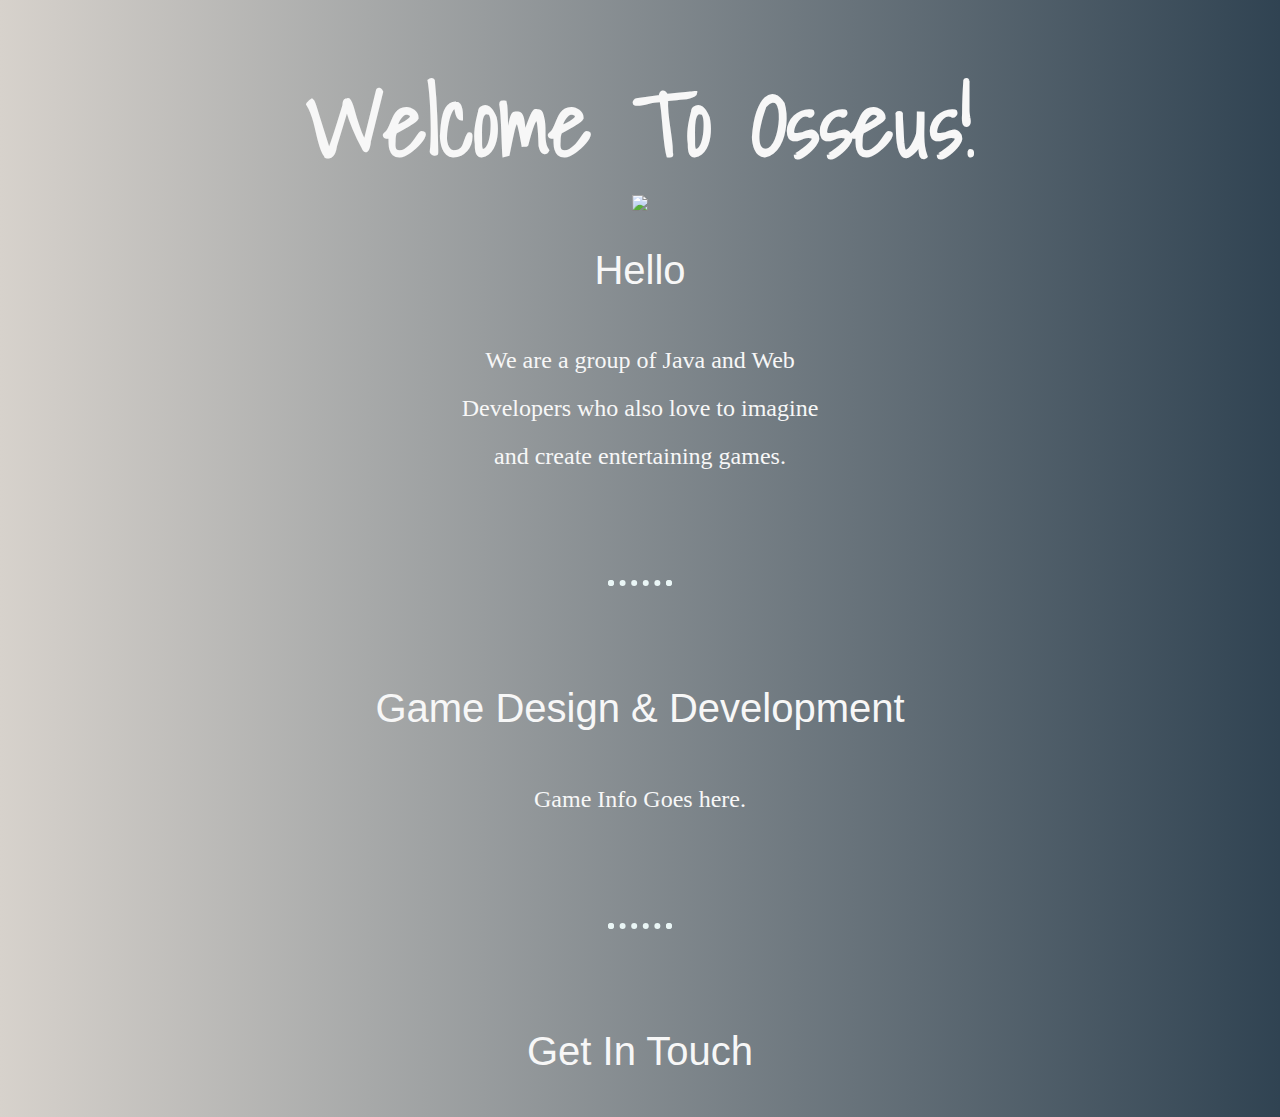
==== index.html @ 901f50cb "initial" ====
<!DOCTYPE html>
<html>
<body>
<title>Osseus</title>
<link rel="stylesheet" href="style.css">
<link href="https://fonts.googleapis.com/css2?family=Shadows+Into+Light&display=swap" rel="stylesheet">
<div class="top-container">
    <h1>Welcome To Osseus!</h1>

</div>
<div class="middle-container">
    <div class="game-developers-profile">
        <div class="game-dev-row">
            <img class="game-giphy" src="https://media.giphy.com/media/4QF3D8mfyALcGXZDoD/giphy.gif">
        <h2>Hello</h2>
        <p class="intro">
            We are a group of Java and Web Developers who also love to imagine and create
            entertaining games.
        </p>
    </div>
</div>
    <hr>
    <div class="about-game">
        <h2>Game Design & Development</h2>
    </div>
    <p>Game Info Goes here.</p>
</div>
<hr>
<div class="bottom-container">
    <div class="contact-us">
        <h2>Get In Touch</h2>
    </div>

</div>

</body>
</html>
---- style.css ----
h1{
    font-color: #66BFBF;
    font-size: 5.62rem;
    margin: 50px auto 0 auto;
    font-family: 'Shadows Into Light', cursive;
  }

  body {
    /*background: #F3904F;  /* fallback for old browsers */
    /*background: linear-gradient(to right, #3B4371, #F3904F); /* W3C, IE 10+/ Edge, Firefox 16+, Chrome 26+, Opera 12+, Safari 7+ */
    background: #304352;  /* fallback for old browsers */
    background: -webkit-linear-gradient(to right, #d7d2cc, #304352);  /* Chrome 10-25, Safari 5.1-6 */
    background: linear-gradient(to right, #d7d2cc, #304352); /* W3C, IE 10+/ Edge, Firefox 16+, Chrome 26+, Opera 12+, Safari 7+ */

    margin: 0;
    text-align: center;
    font-family: 'Merriweather', serif;
    color:#f7f7f7;
      
  }

  hr {
    border: dotted #EAF6F6 6px;
    border-bottom: none;
    width: 4%;
    margin: 100px auto;
  }

  p {
    line-height: 2;
    font-size: 1.5rem;
  }

  .intro {
    width: 30%;
    margin: auto;
  }

  h2 {
    color: #f7f7f7;
    font-family: 'Montserrat', sans-serif;
    font-size: 2.5rem;
    font-weight: normal;
    padding-bottom: 10px;
  }
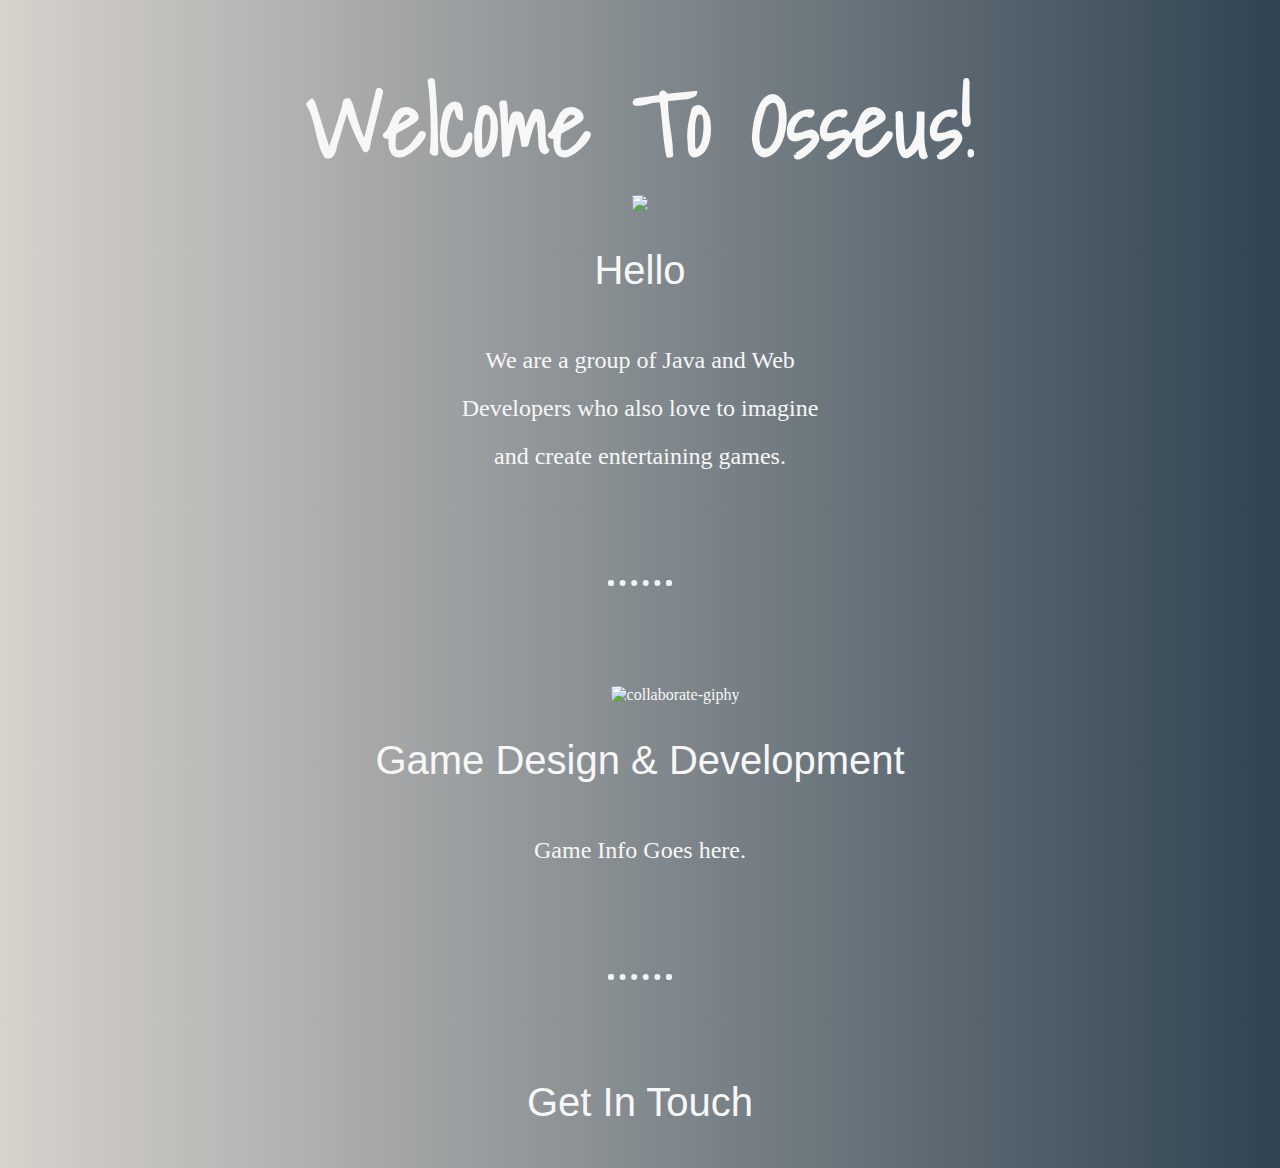
==== commit e6bc64f2: "added a giphy" ====
--- a/index.html
+++ b/index.html
@@ -22,6 +22,7 @@
 </div>
     <hr>
     <div class="about-game">
+        <img class="design-giphy" src="https://media.giphy.com/media/1n8yh28JCull1iC07C/giphy.gif" alt="collaborate-giphy">
         <h2>Game Design & Development</h2>
     </div>
     <p>Game Info Goes here.</p>
--- a/style.css
+++ b/style.css
@@ -43,6 +43,12 @@
     font-weight: normal;
     padding-bottom: 10px;
   }
+
+  .design-giphy {
+    width: 10%;
+    float: top;
+    margin-left: 70px;
+  }
   
 
  
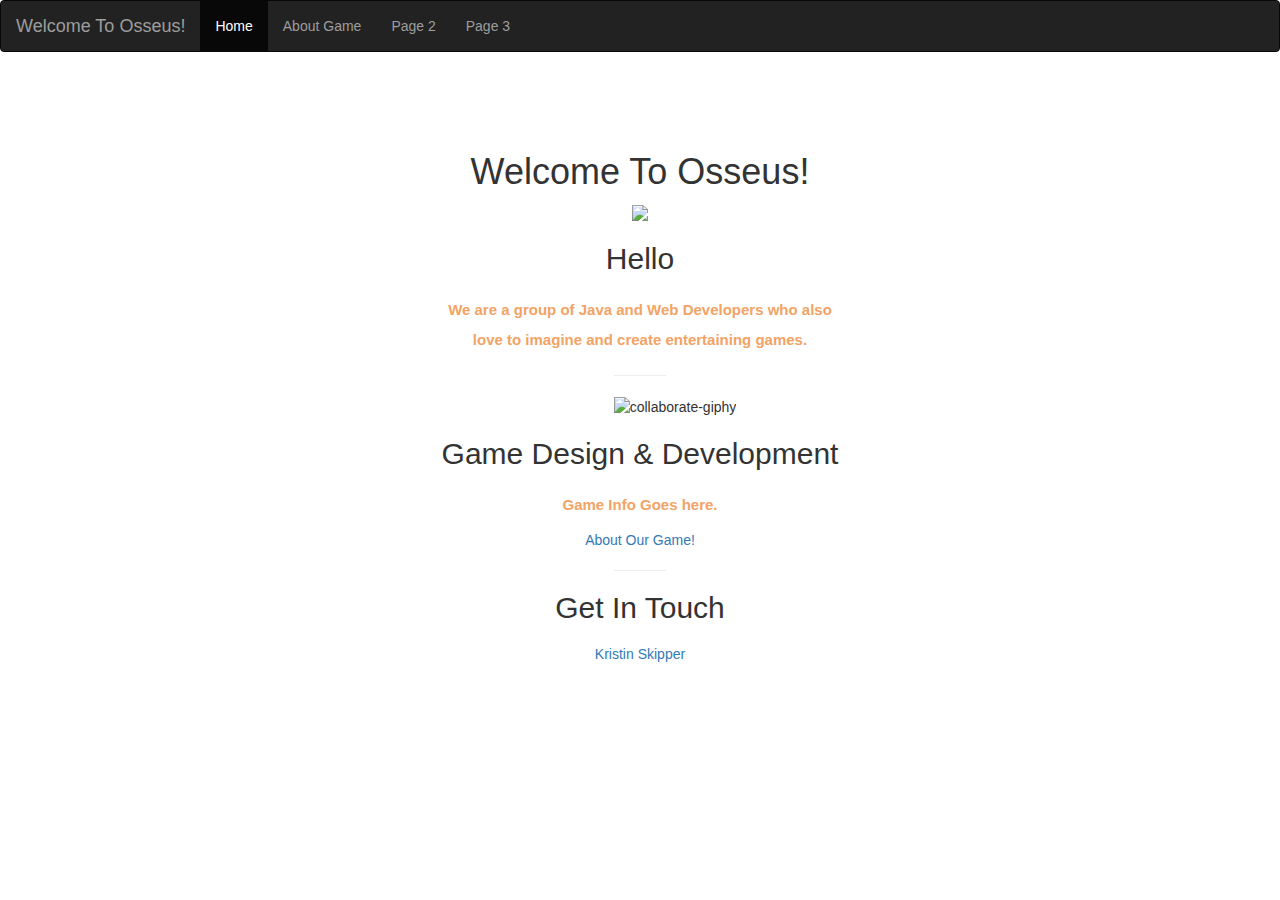
==== commit 83d34856: "added diff colors and navbar" ====
--- a/index.html
+++ b/index.html
@@ -1,10 +1,34 @@
 
 <!DOCTYPE html>
 <html>
-<body>
-<title>Osseus</title>
-<link rel="stylesheet" href="style.css">
-<link href="https://fonts.googleapis.com/css2?family=Shadows+Into+Light&display=swap" rel="stylesheet">
+    <head>
+        <title>Osseus</title>
+        <link rel="stylesheet" href="style.css">
+        <link href="https://fonts.googleapis.com/css2?family=Shadows+Into+Light&display=swap" rel="stylesheet">
+        <script type="text/javascript" src="https://platform.linkedin.com/badges/js/profile.js" async defer></script>
+        <link rel="stylesheet" href="https://maxcdn.bootstrapcdn.com/bootstrap/3.4.1/css/bootstrap.min.css">
+  <script src="https://ajax.googleapis.com/ajax/libs/jquery/3.5.1/jquery.min.js"></script>
+  <script src="https://maxcdn.bootstrapcdn.com/bootstrap/3.4.1/js/bootstrap.min.js"></script>
+    </head>
+
+    <body>
+
+    <nav class="navbar navbar-inverse">
+        <div class="container-fluid">
+          <div class="navbar-header">
+            <a class="navbar-brand" href="index.html">Welcome To Osseus!</a>
+          </div>
+          <ul class="nav navbar-nav">
+            <li class="active"><a href="index.html">Home</a></li>
+            <li><a href="About.html">About Game</a></li>
+            <li><a href="#">Page 2</a></li>
+            <li><a href="#">Page 3</a></li>
+          </ul>
+        </div>
+      </nav>
+    
+
+
 <div class="top-container">
     <h1>Welcome To Osseus!</h1>
 
@@ -12,12 +36,12 @@
 <div class="middle-container">
     <div class="game-developers-profile">
         <div class="game-dev-row">
-            <img class="game-giphy" src="https://media.giphy.com/media/4QF3D8mfyALcGXZDoD/giphy.gif">
+            <img class="game-giphy" src="https://media.giphy.com/media/W2tQux3Rh7IidloBUJ/giphy.gif">
         <h2>Hello</h2>
-        <p class="intro">
+        <p class="intro"><strong>
             We are a group of Java and Web Developers who also love to imagine and create
             entertaining games.
-        </p>
+        </strong></p>
     </div>
 </div>
     <hr>
@@ -25,12 +49,14 @@
         <img class="design-giphy" src="https://media.giphy.com/media/1n8yh28JCull1iC07C/giphy.gif" alt="collaborate-giphy">
         <h2>Game Design & Development</h2>
     </div>
-    <p>Game Info Goes here.</p>
+    <p><strong>Game Info Goes here.</strong></p>
+    <li><a href="about.html">About Our Game!</a></li></li>
 </div>
 <hr>
 <div class="bottom-container">
     <div class="contact-us">
         <h2>Get In Touch</h2>
+        <div class="LI-profile-badge"  data-version="v1" data-size="medium" data-locale="en_US" data-type="vertical" data-theme="dark" data-vanity="kristin-skipper"><a class="LI-simple-link" href='https://www.linkedin.com/in/kristin-skipper?trk=profile-badge'>Kristin Skipper</a></div>
     </div>
 
 </div>
--- a/style.css
+++ b/style.css
@@ -1,5 +1,28 @@
+
+.navbar-brand span {
+	font-size:2rem;
+	line-height:1.2;
+	font-weight: 200;
+	display:inline-block;
+	vertical-align:middle;
+	padding:0 0 0 15px;
+}
+.navbar-brand b {
+	display:block;
+	font-size:50%;
+	line-height:1;
+}
+.navbar-nav {
+	margin-left:auto;
+}
+
+.nav{
+  display: block;
+}
+
 h1{
-    font-color: #66BFBF;
+    padding-top: 80px;
+    color: #222831;
     font-size: 5.62rem;
     margin: 50px auto 0 auto;
     font-family: 'Shadows Into Light', cursive;
@@ -8,9 +31,9 @@
   body {
     /*background: #F3904F;  /* fallback for old browsers */
     /*background: linear-gradient(to right, #3B4371, #F3904F); /* W3C, IE 10+/ Edge, Firefox 16+, Chrome 26+, Opera 12+, Safari 7+ */
-    background: #304352;  /* fallback for old browsers */
-    background: -webkit-linear-gradient(to right, #d7d2cc, #304352);  /* Chrome 10-25, Safari 5.1-6 */
-    background: linear-gradient(to right, #d7d2cc, #304352); /* W3C, IE 10+/ Edge, Firefox 16+, Chrome 26+, Opera 12+, Safari 7+ */
+    background: #ececec;  /* fallback for old browsers */
+    /*background: -webkit-linear-gradient(to right, #d7d2cc, #304352);  /* Chrome 10-25, Safari 5.1-6 */
+    /*background: linear-gradient(to right, #d7d2cc, #304352); /* W3C, IE 10+/ Edge, Firefox 16+, Chrome 26+, Opera 12+, Safari 7+ */
 
     margin: 0;
     text-align: center;
@@ -20,7 +43,7 @@
   }
 
   hr {
-    border: dotted #EAF6F6 6px;
+    border: dotted #222831 6px;
     border-bottom: none;
     width: 4%;
     margin: 100px auto;
@@ -29,6 +52,7 @@
   p {
     line-height: 2;
     font-size: 1.5rem;
+    color: #f2a365
   }
 
   .intro {
@@ -37,7 +61,7 @@
   }
 
   h2 {
-    color: #f7f7f7;
+    color: #30475e;
     font-family: 'Montserrat', sans-serif;
     font-size: 2.5rem;
     font-weight: normal;
